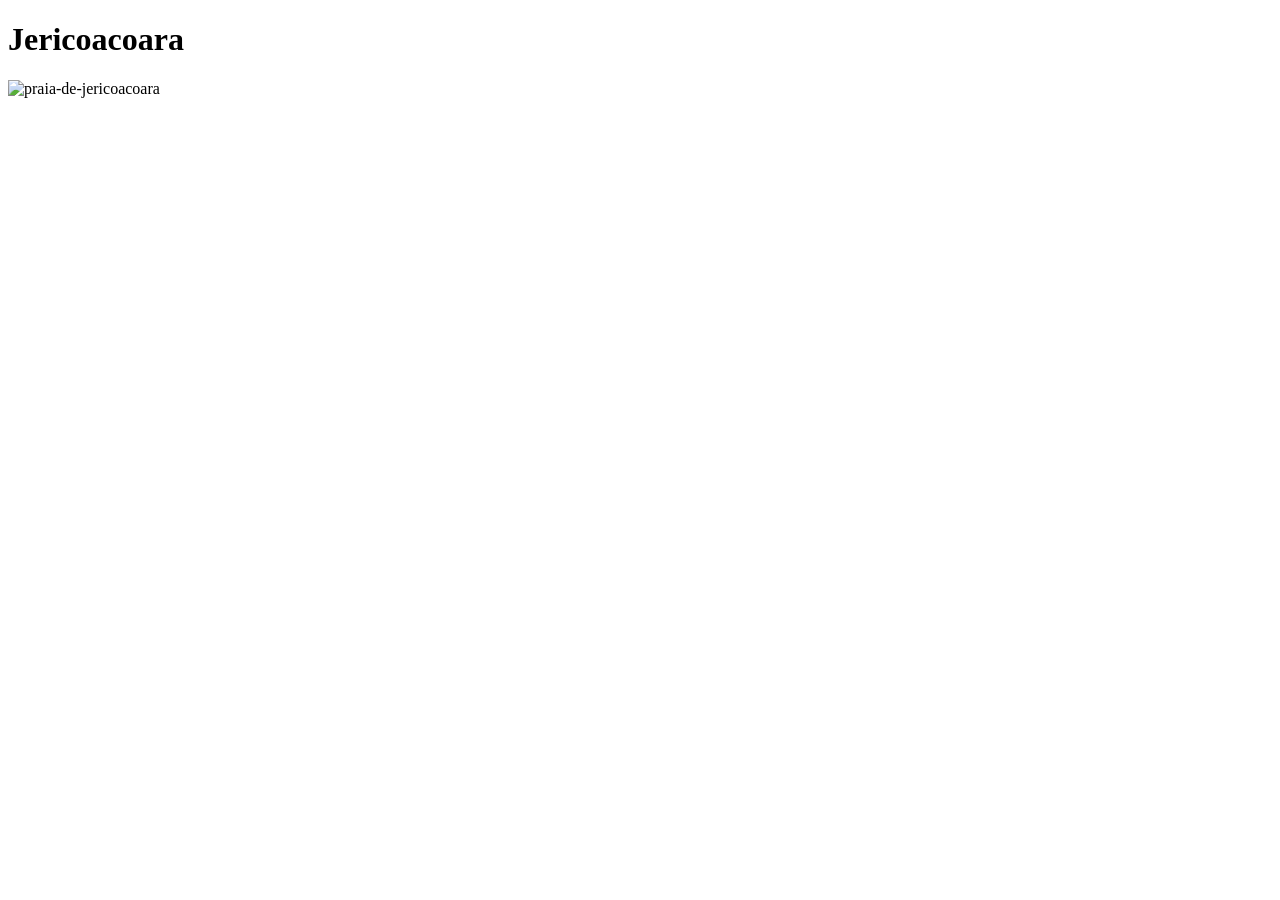
==== local.html @ 1280bab6 "criar page local com configuracoes iniciais" ====
<!DOCTYPE html>
<html lang="en">

<head>
    <meta charset="UTF-8">
    <meta name="viewport" content="width=device-width, initial-scale=1.0">
    <meta name="description" content="">
    <meta name="author" content="Yago Antunes Jorge">
    <link rel="stylesheet" href="estilos/local.css">
    <title>Document</title>
</head>

<body>
    <header>
        <h1>Jericoacoara</h1>
    </header>
    <main>
        <picture>
            <img src="" alt="praia-de-jericoacoara">
        </picture>
    </main>
    <footer></footer>
</body>

</html>
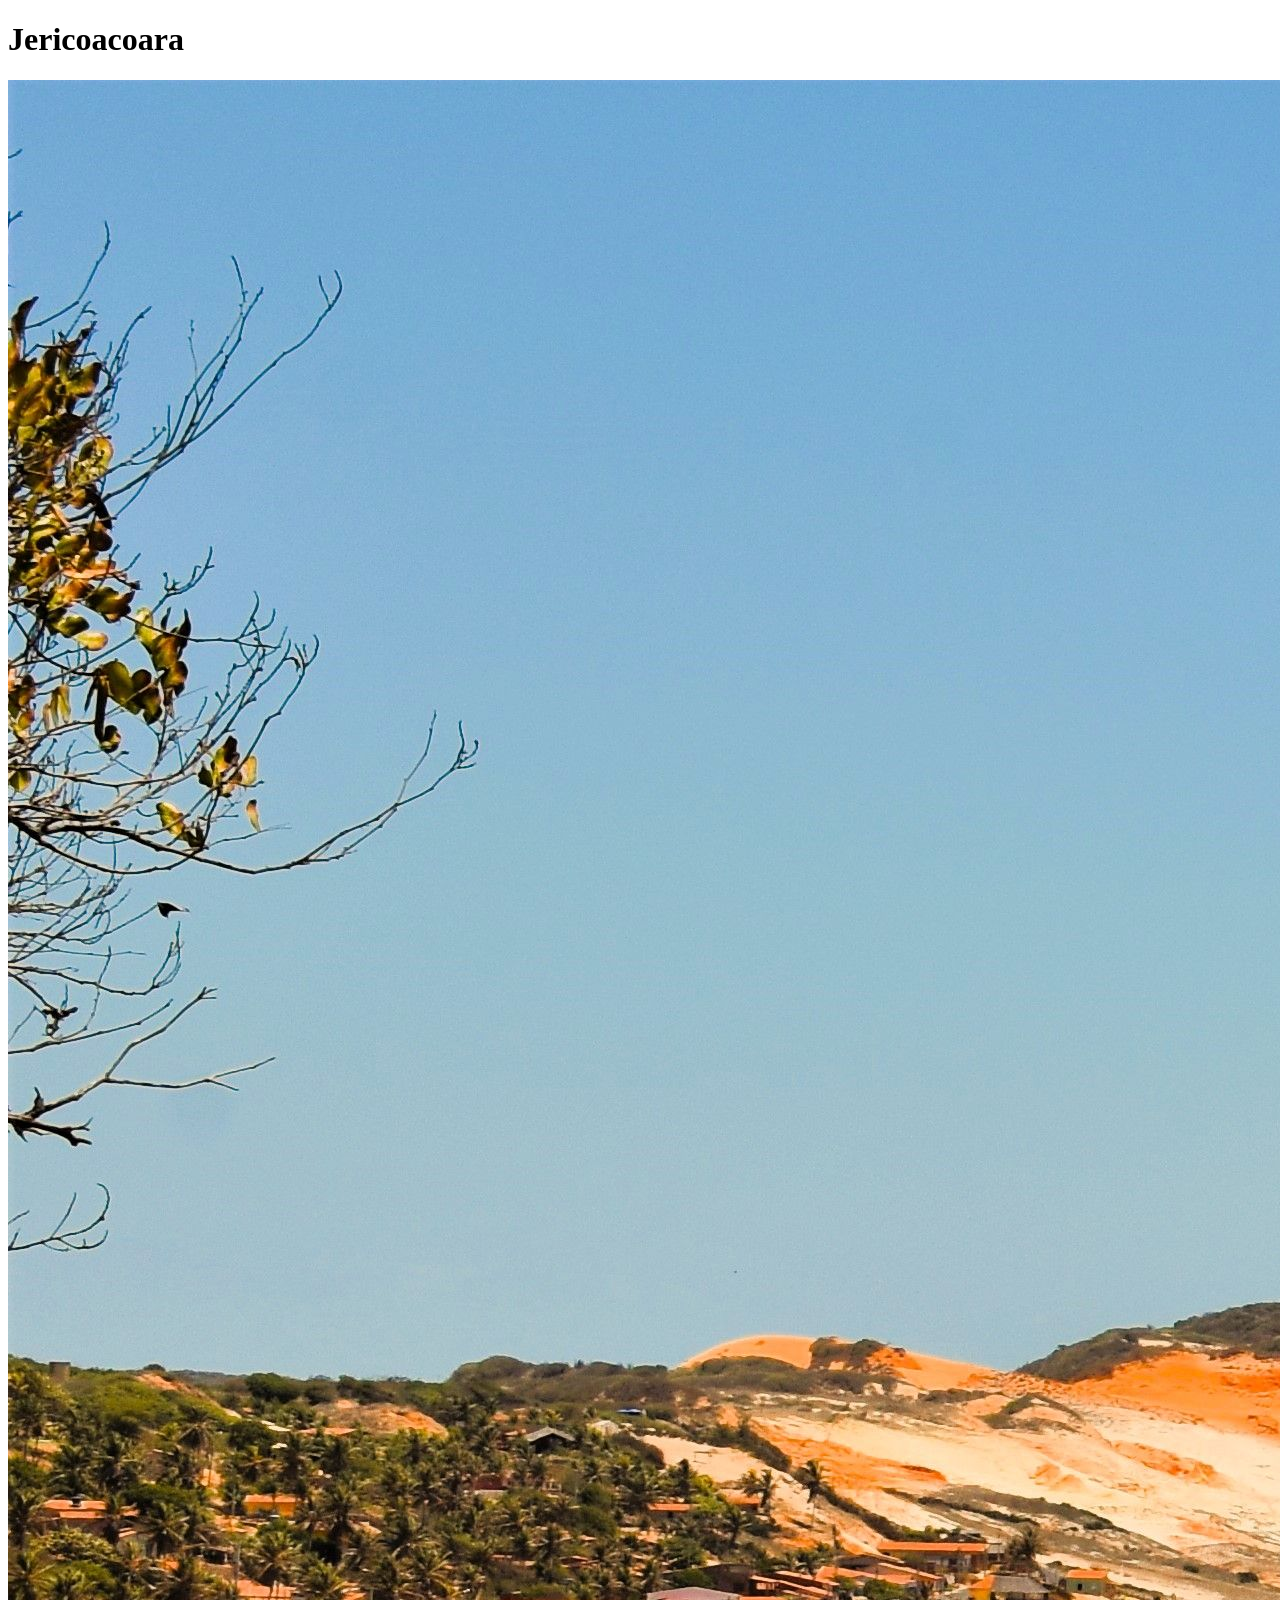
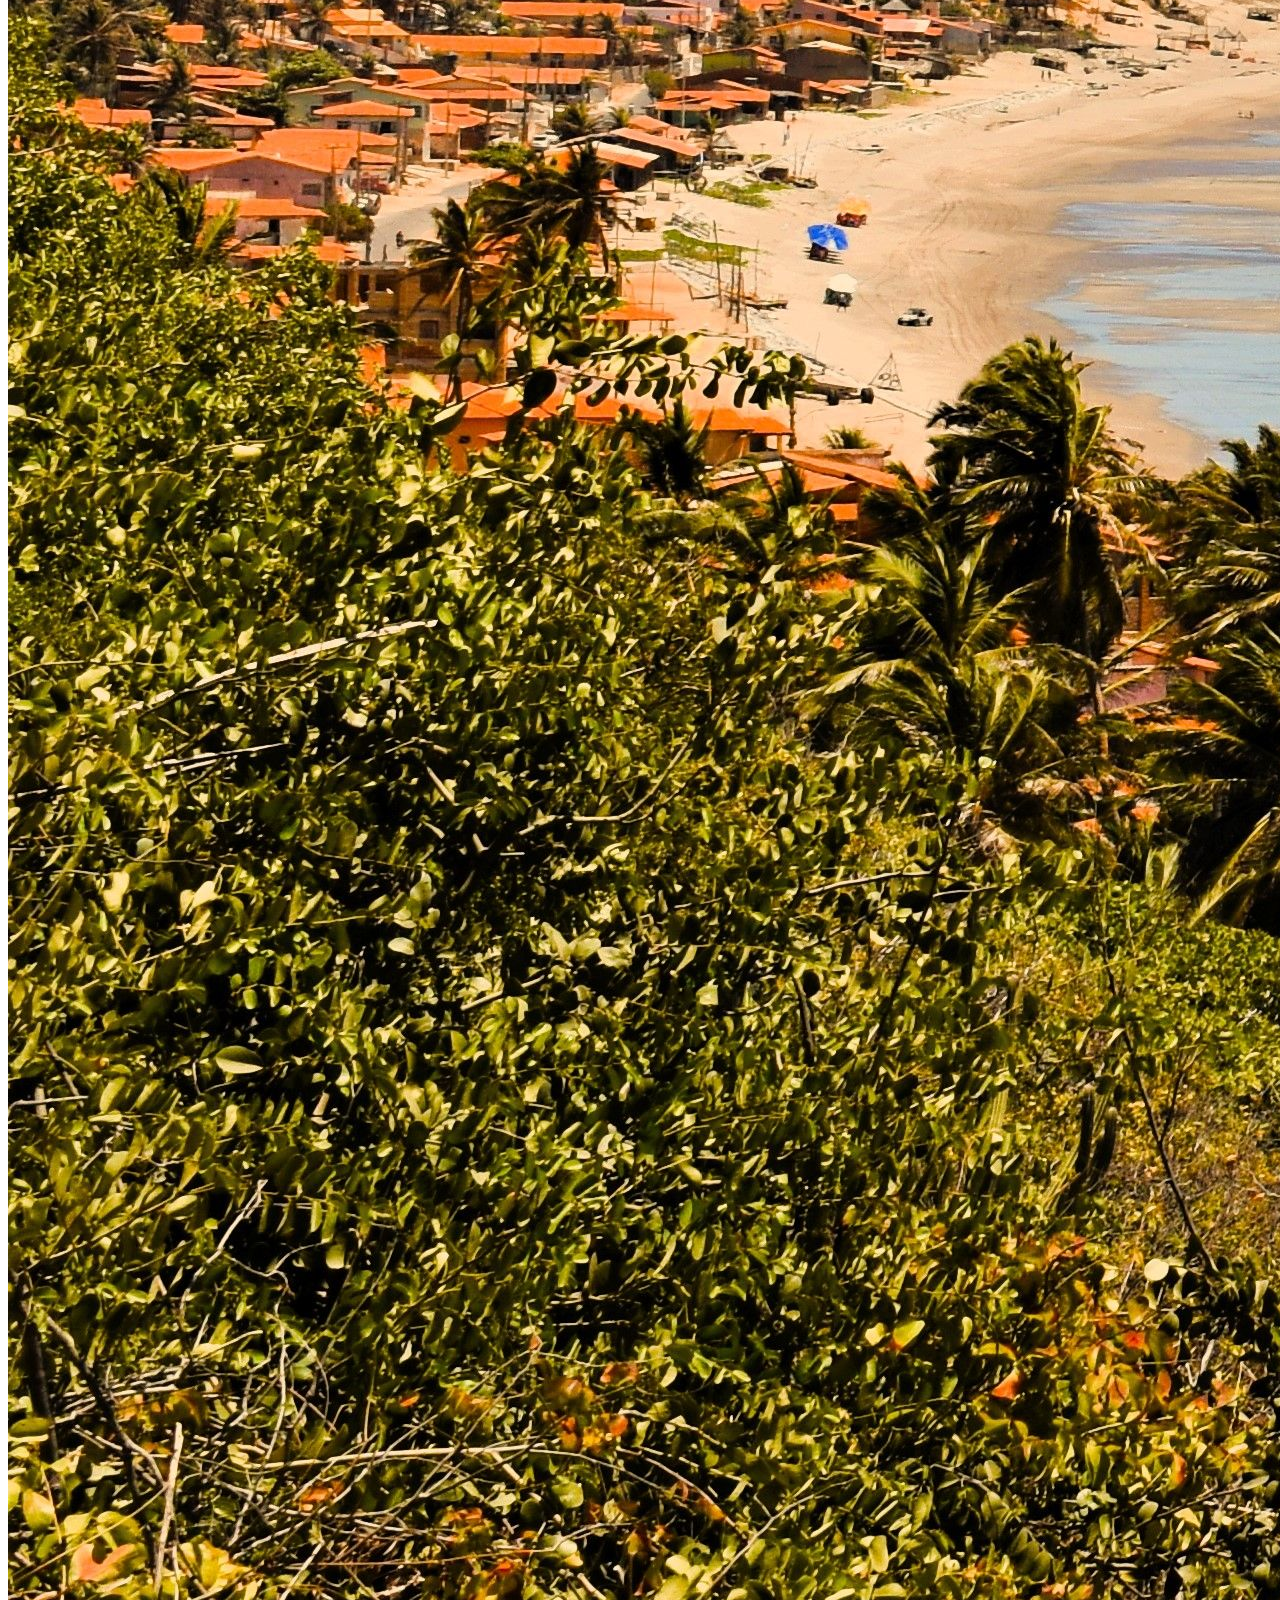
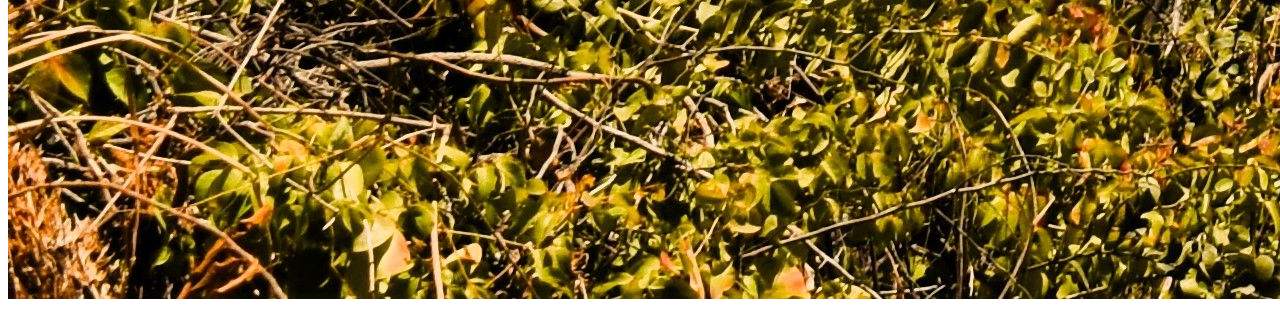
==== commit e40b496e: "add imagem no header" ====
--- a/local.html
+++ b/local.html
@@ -16,7 +16,7 @@
     </header>
     <main>
         <picture>
-            <img src="" alt="praia-de-jericoacoara">
+            <img src="imagens/large-jeri.jpg" alt="praia-de-jericoacoara">
         </picture>
     </main>
     <footer></footer>
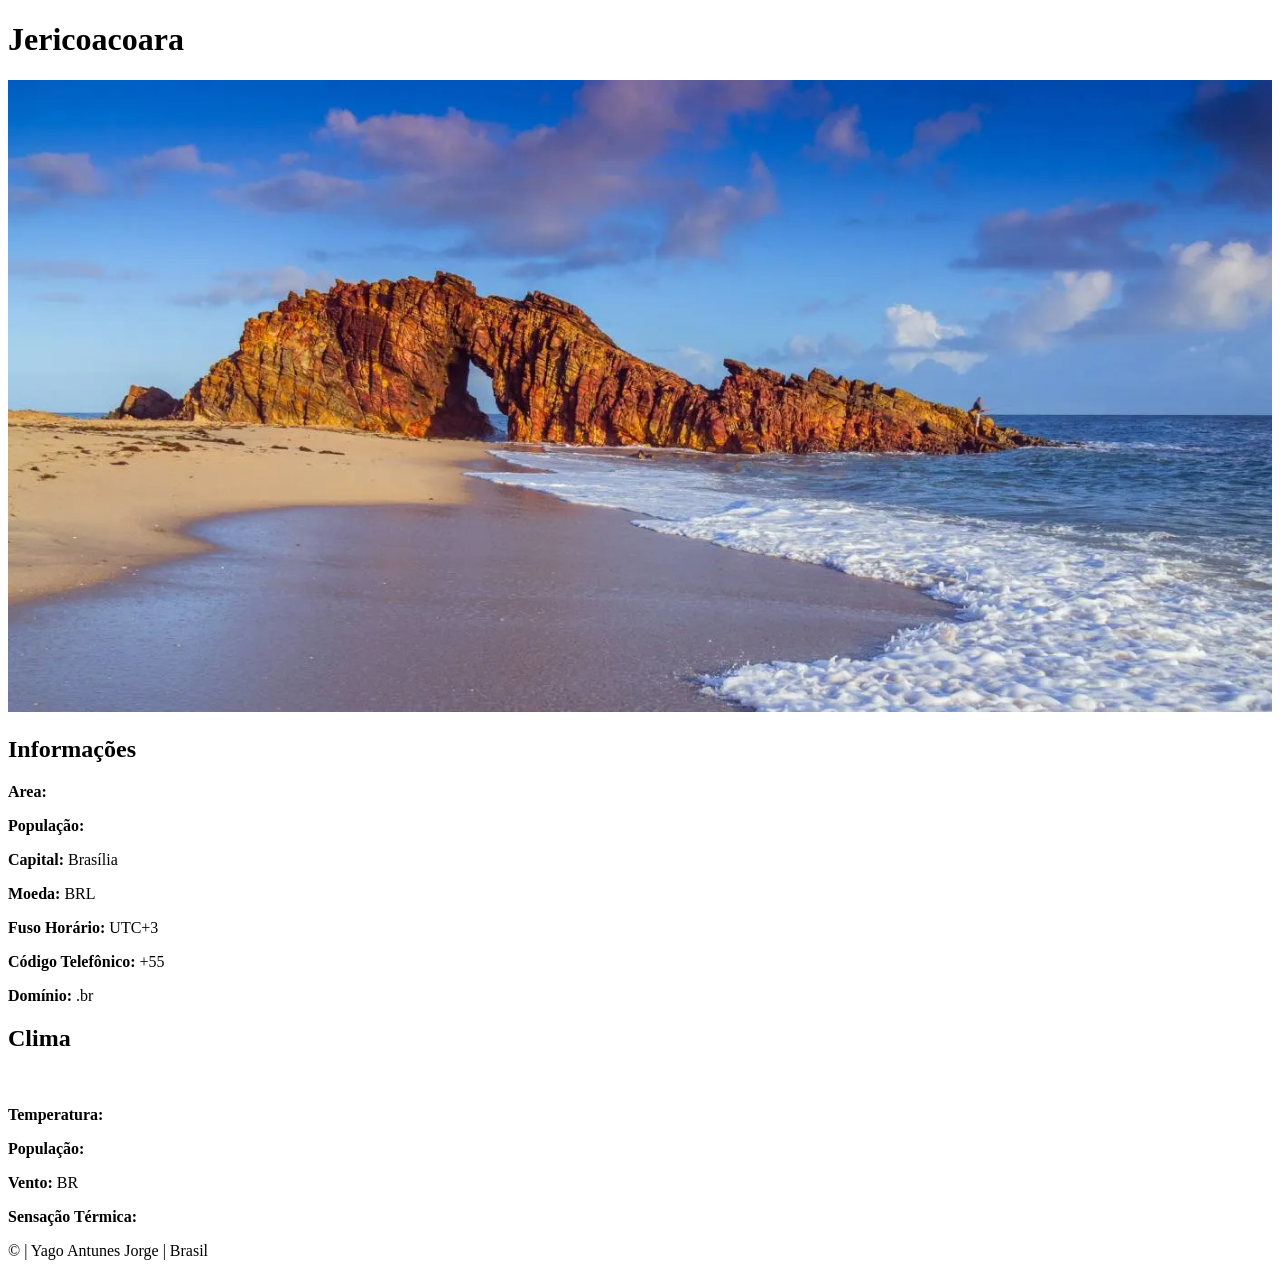
==== commit b6ed6804: "concluindo configuracoes page html" ====
--- a/local.html
+++ b/local.html
@@ -16,10 +16,37 @@
     </header>
     <main>
         <picture>
-            <img src="imagens/large-jeri.jpg" alt="praia-de-jericoacoara">
+            <source srcset="imagens/jericoacoara-small.webp" media="(max-width: 624px)">
+            <img src="imagens/jericoacoara-large.webp" alt="praia-de-jericoacoara" width="100%" height="auto">
         </picture>
+        <section>
+            <h2>Informações</h2>
+            <div>
+                <p><strong>Area:</strong></p>
+                <p><strong>População:</strong></p>
+                <p><strong>Capital:</strong> Brasília</p>
+                <p><strong>Moeda:</strong> BRL</p>
+                <p><strong>Fuso Horário:</strong> UTC+3</p>
+                <p><strong>Código Telefônico:</strong> +55</p>
+                <p><strong>Domínio:</strong> .br</p>
+            </div>
+        </section>
+
+        <section>
+            <h2>Clima</h2>
+            <img src="" alt="">
+            <div>
+                <p><strong>Temperatura:</strong></p>
+                <p><strong>População:</strong></p>
+                <p><strong>Vento:</strong> BR</p>
+                <p><strong>Sensação Térmica:</strong></p>
+            </div>
+        </section>
     </main>
-    <footer></footer>
+    <footer>
+        <p>&copy; <span id="anoatual"></span> | Yago Antunes Jorge | Brasil</p>
+        <p id="ultimaModificacao"></p>
+    </footer>
 </body>
 
 </html>
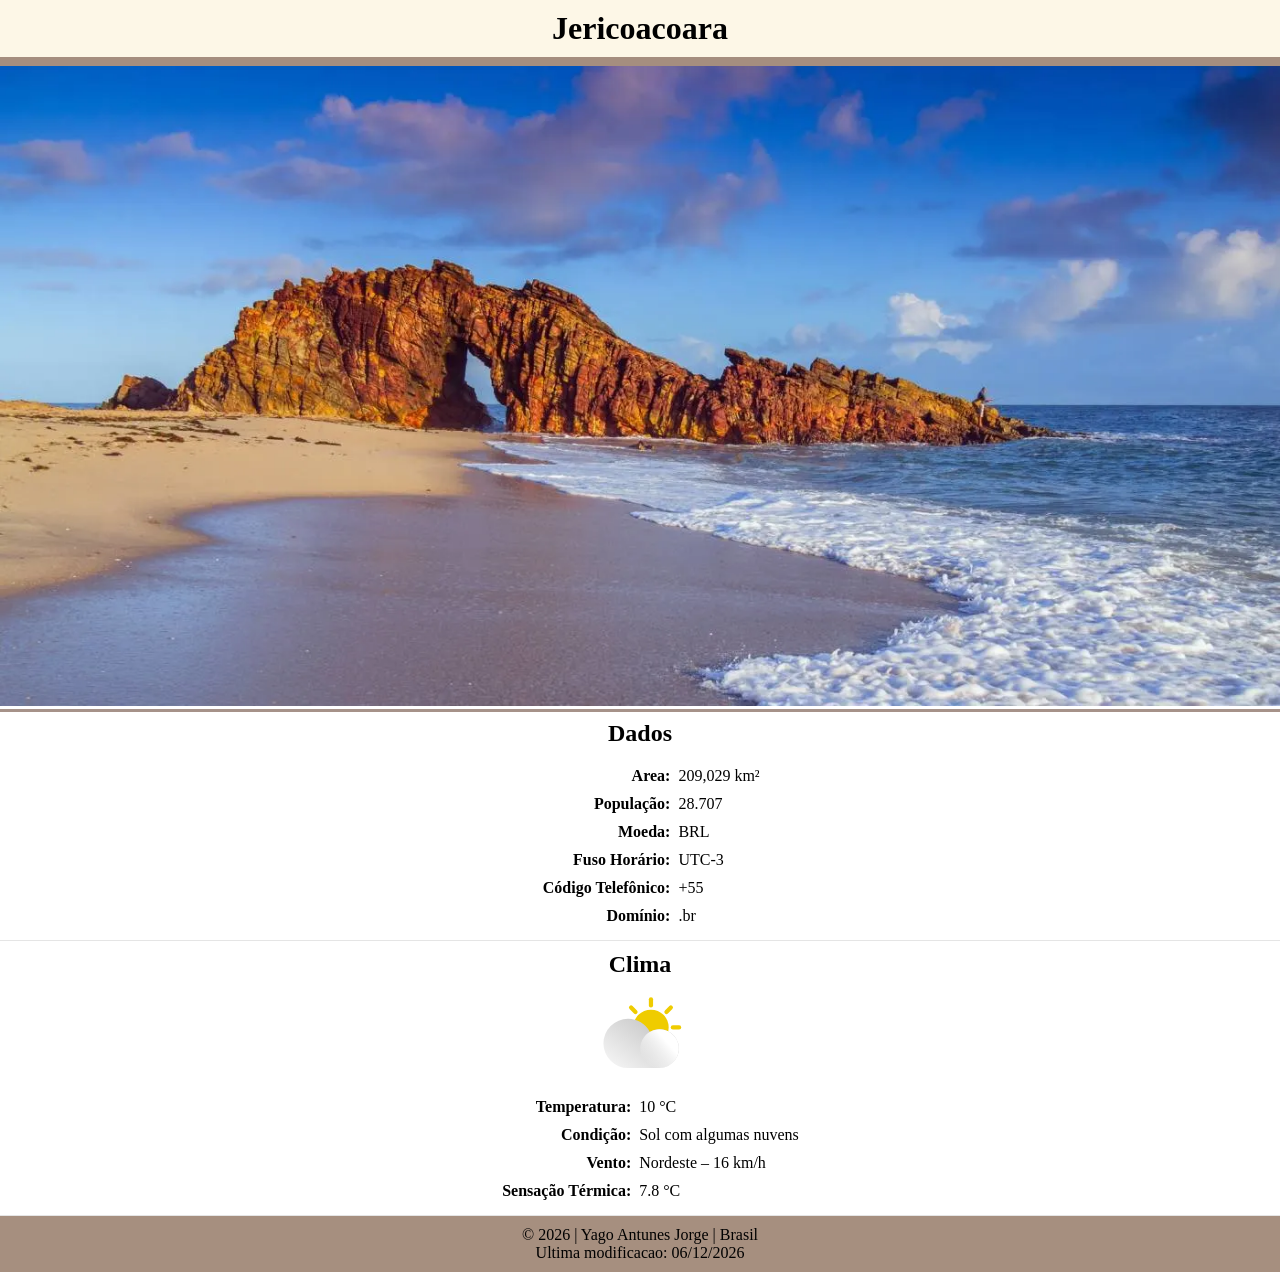
==== commit 1722630e: "finaliza layout mobile page local" ====
--- a/local.html
+++ b/local.html
@@ -7,6 +7,7 @@
     <meta name="description" content="">
     <meta name="author" content="Yago Antunes Jorge">
     <link rel="stylesheet" href="estilos/local.css">
+    <script src="scripts/local.js" defer></script>
     <title>Document</title>
 </head>
 
@@ -20,26 +21,25 @@
             <img src="imagens/jericoacoara-large.webp" alt="praia-de-jericoacoara" width="100%" height="auto">
         </picture>
         <section>
-            <h2>Informações</h2>
-            <div>
-                <p><strong>Area:</strong></p>
-                <p><strong>População:</strong></p>
-                <p><strong>Capital:</strong> Brasília</p>
-                <p><strong>Moeda:</strong> BRL</p>
-                <p><strong>Fuso Horário:</strong> UTC+3</p>
-                <p><strong>Código Telefônico:</strong> +55</p>
-                <p><strong>Domínio:</strong> .br</p>
+            <h2>Dados</h2>
+            <div class="dados">
+                <p id="area"><strong>Area:</strong><span></span></p>
+                <p id="populacao"><strong>População:</strong><span></span></p>
+                <p id="moeda"><strong>Moeda:</strong><span></span></p>
+                <p id="fuso"><strong>Fuso Horário:</strong><span></span></p>
+                <p id="ccode"><strong>Código Telefônico:</strong><span></span></p>
+                <p id="dominio"><strong>Domínio:</strong><span></span></p>
             </div>
         </section>
 
         <section>
             <h2>Clima</h2>
-            <img src="" alt="">
-            <div>
-                <p><strong>Temperatura:</strong></p>
-                <p><strong>População:</strong></p>
-                <p><strong>Vento:</strong> BR</p>
-                <p><strong>Sensação Térmica:</strong></p>
+            <img src="imagens/icone-clima.svg" alt="Sol" width="90px">
+            <div class="dados">
+                <p id="temperatura"><strong>Temperatura:</strong><span></span></p>
+                <p id="condicao"><strong>Condição:</strong><span></span></p>
+                <p id="vento"><strong>Vento:</strong><span></span></p>
+                <p id="sensacaoter"><strong>Sensação Térmica:</strong><span></span></p>
             </div>
         </section>
     </main>
--- a/estilos/local.css
+++ b/estilos/local.css
@@ -0,0 +1,65 @@
+:root {
+    --cor-primaria: #055a05;
+    --cor-secundaria: #f4a261;
+    --cor-destaque1: #fdf6e4e1;
+    --cor-destaque2: #A68F7F;
+    --fonte-titulo: "Times New Roman", "Georgia", serif;
+    --fonte-body: Arial, Helvetica, sans-serif;
+}
+
+* {
+    margin: 0;
+    padding: 0;
+}
+
+header {
+    background-color: var(--cor-destaque1);
+    padding: 10px;
+    text-align: center;
+    border-bottom: 9px solid #67443494;
+}
+
+main picture {
+    border-bottom: 3px solid #67443494;
+}
+
+section {
+    border-bottom: 1px solid rgb(0 0 0 / 0.1);
+    padding: 10px;
+}
+
+section h2 {
+    text-align: center;
+}
+
+section p {
+    padding: 5px;
+}
+
+.dados {
+    width: fit-content;
+    margin: 15px auto 0;
+}
+
+.dados p {
+    text-align: left;
+}
+
+.dados strong {
+    display: inline-block;
+    width: 150px;
+    text-align: right;
+    margin-right: 8px;
+}
+
+section img {
+    display: block;
+    margin: 10px auto;
+}
+
+footer {
+    background-color: var(--cor-destaque2);
+    text-align: center;
+    padding: 10px;
+
+}
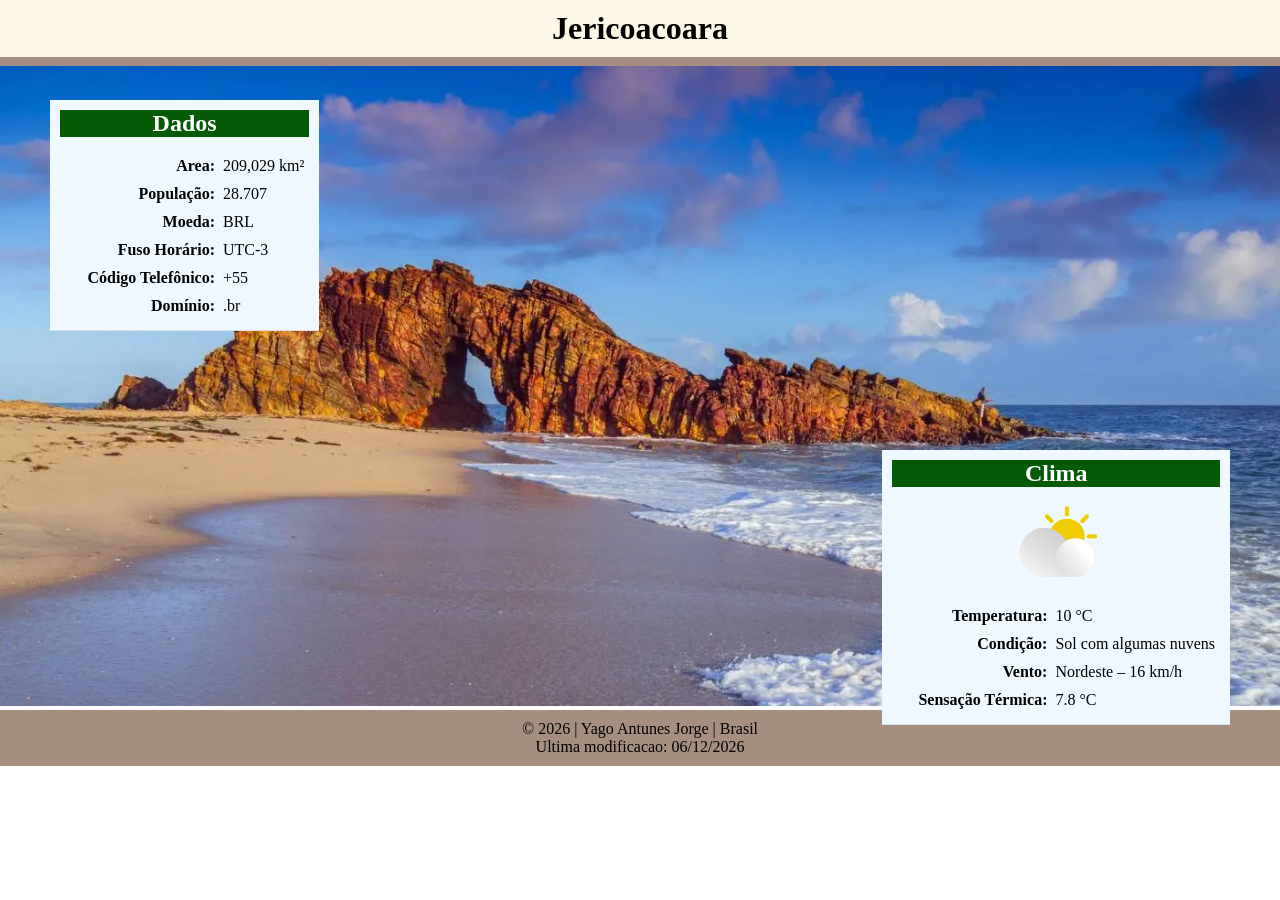
==== commit f0c91365: "adiciona media query page local" ====
--- a/local.html
+++ b/local.html
@@ -20,7 +20,7 @@
             <source srcset="imagens/jericoacoara-small.webp" media="(max-width: 624px)">
             <img src="imagens/jericoacoara-large.webp" alt="praia-de-jericoacoara" width="100%" height="auto">
         </picture>
-        <section>
+        <section class="section-left">
             <h2>Dados</h2>
             <div class="dados">
                 <p id="area"><strong>Area:</strong><span></span></p>
@@ -32,7 +32,7 @@
             </div>
         </section>
 
-        <section>
+        <section class="section-right">
             <h2>Clima</h2>
             <img src="imagens/icone-clima.svg" alt="Sol" width="90px">
             <div class="dados">
--- a/estilos/local.css
+++ b/estilos/local.css
@@ -10,6 +10,7 @@
 * {
     margin: 0;
     padding: 0;
+    box-sizing: border-box;
 }
 
 header {
@@ -19,7 +20,7 @@
     border-bottom: 9px solid #67443494;
 }
 
-main picture {
+picture img {
     border-bottom: 3px solid #67443494;
 }
 
@@ -62,4 +63,43 @@
     text-align: center;
     padding: 10px;
 
+}
+
+/* Media query */
+@media screen and (min-width: 600px) {
+
+
+    picture {
+        flex: 1;
+    }
+
+    picture img {
+        position: relative;
+        border: none;
+    }
+
+    .section-left {
+        position: absolute;
+        background-color: aliceblue;
+        top: 100px;
+        left: 50px;
+
+    }
+
+    .section-right {
+        position: absolute;
+        background-color: aliceblue;
+        top: 450px;
+        right: 50px;
+    }
+
+    section h2 {
+        background-color: #055a05;
+        color: white;
+    }
+
+
+
+
+
 }
